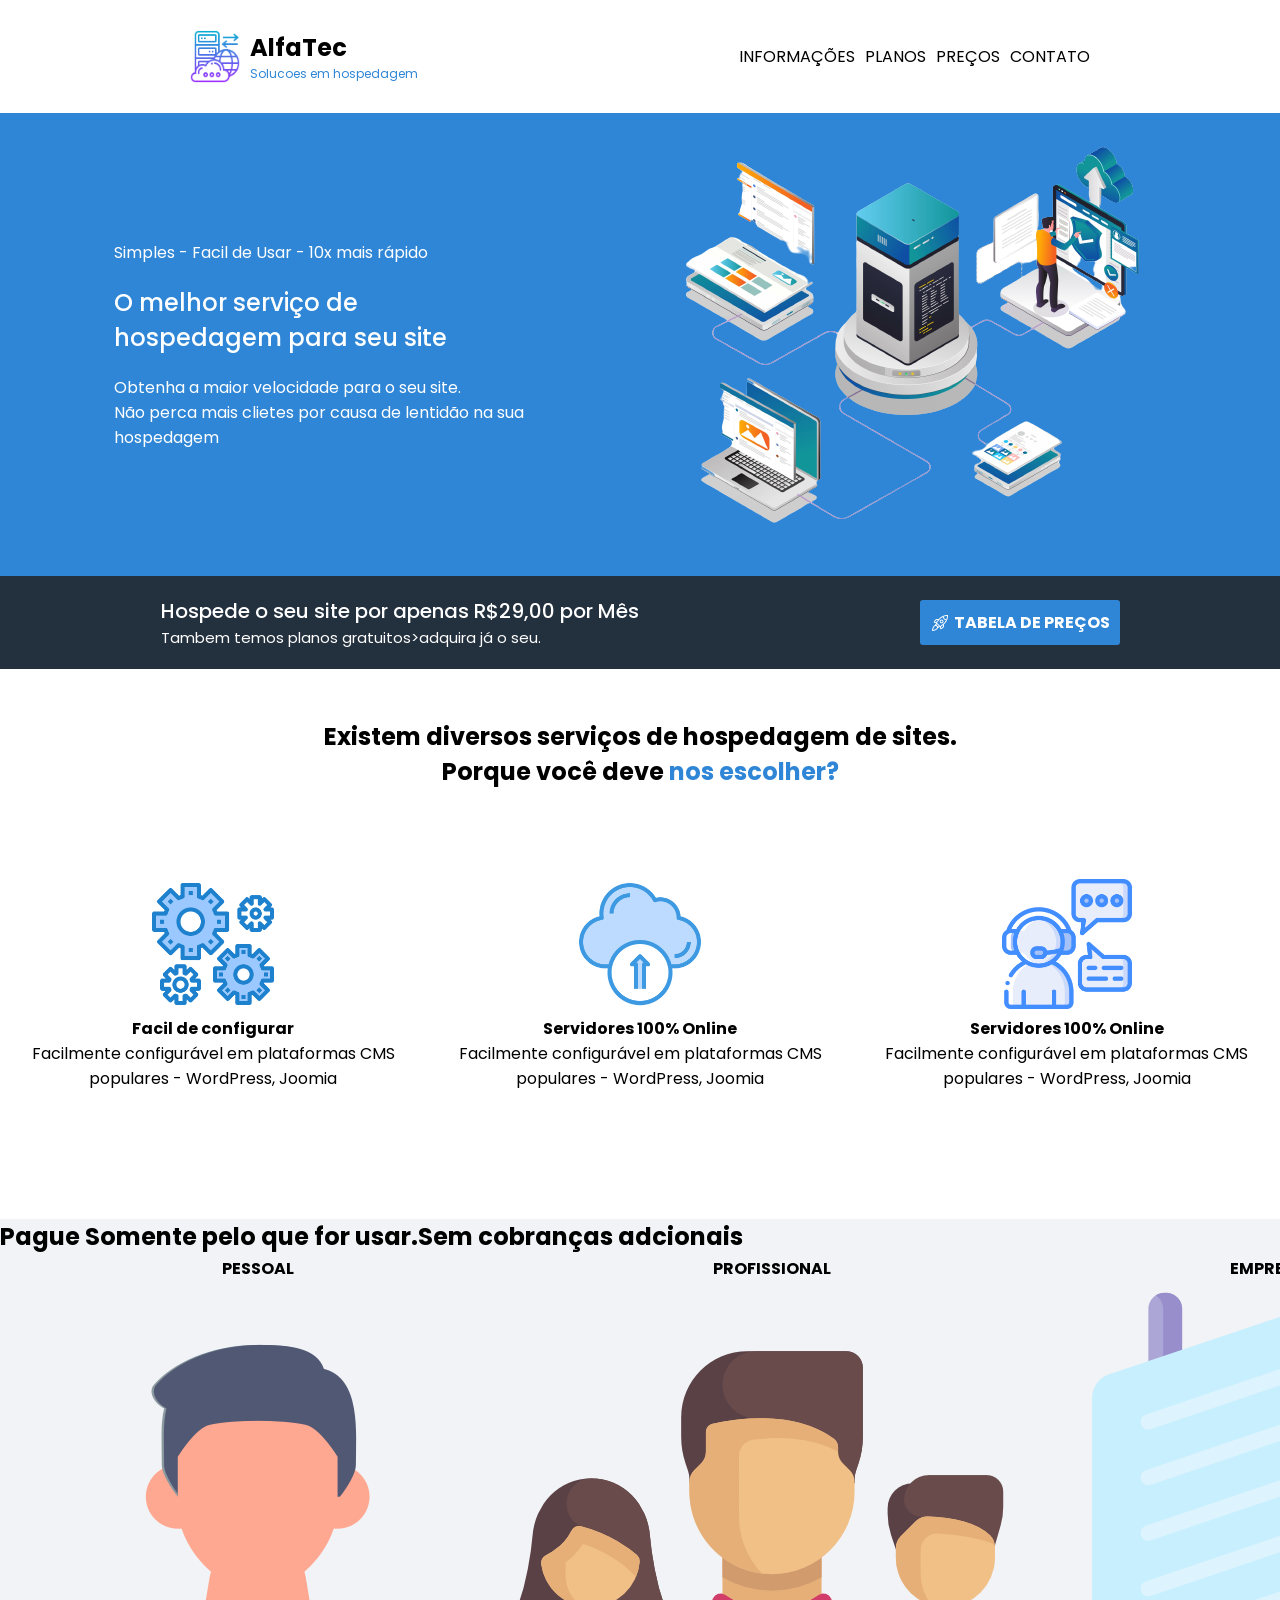
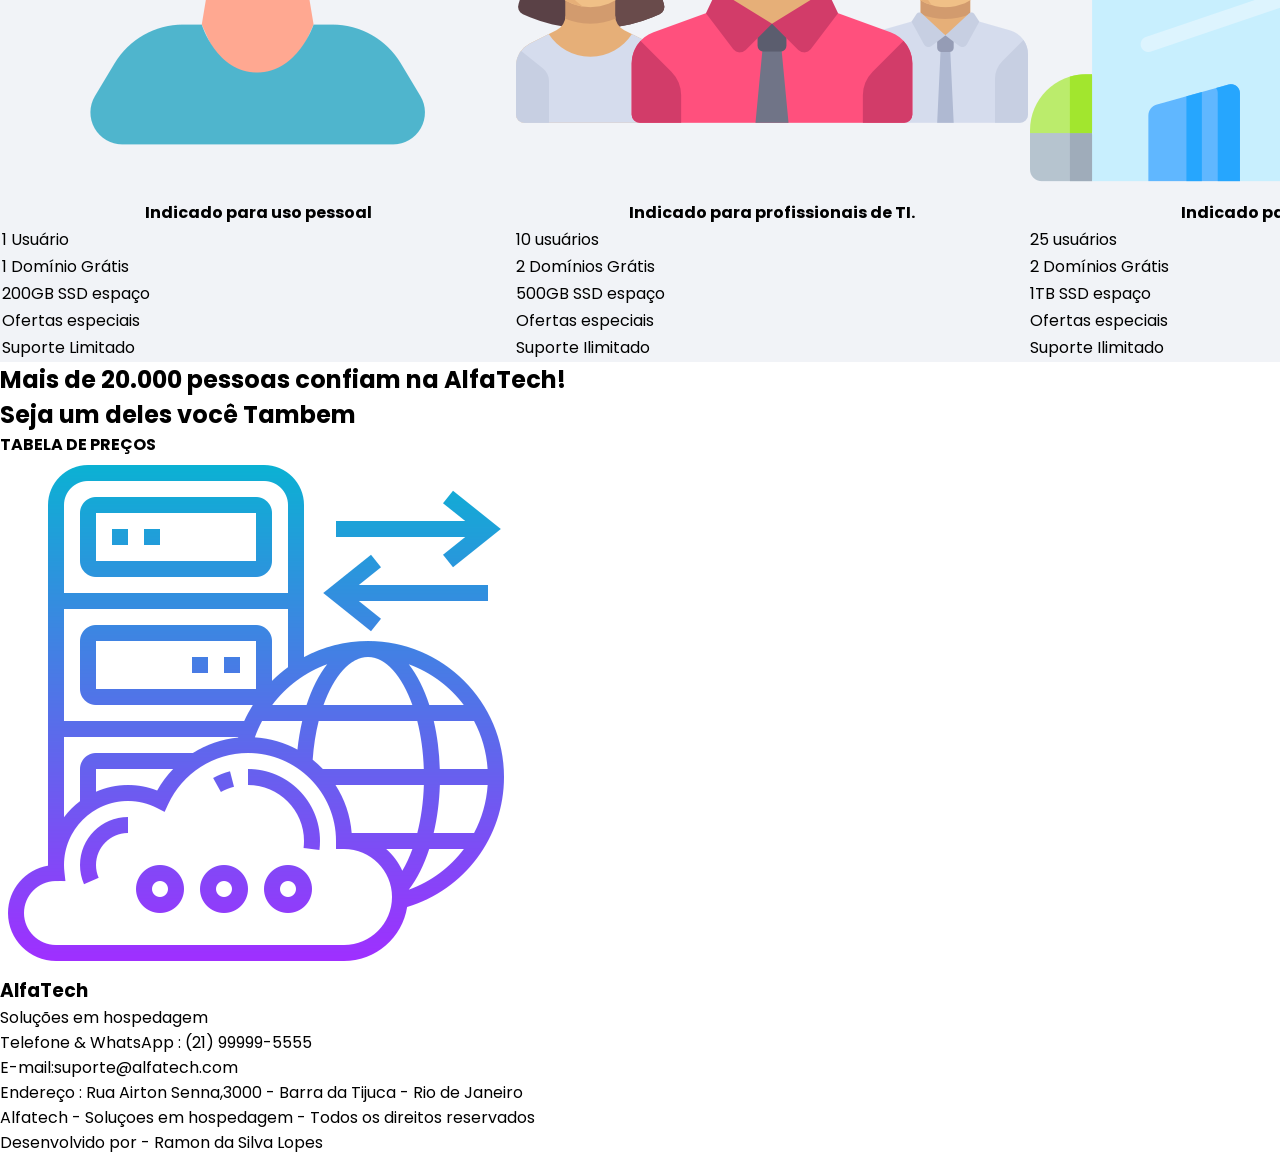
==== projetotabela.html @ 604366af "atualização do projeto tabela" ====
<!DOCTYPE html>
<html lang="pt-BR">
<head>
    <meta charset="UTF-8">
    <meta name="viewport" content="width=device-width, initial-scale=1.0">
    <link rel="stylesheet" href="estilos/global.css">
    <link rel="stylesheet" href="estilos/mobilie.css">
    <title>Alpha Tech </title>
</head>
<body>
    <header>
        
            <div class="logo">
                <img src="image/logo-icone.png" alt="">

                <div class="logo-texto">
                    <h2>AlfaTec</h2>
                    <p>Solucoes em hospedagem</p>
                </div>
            </div>
            <div class="menu-navegacao">
                <nav>
                    <ul>
                        <li><a href="#">INFORMAÇÕES</a></li>
                        <li><a href="#">PLANOS</a></li>
                        <li><a href="#">PREÇOS</a></li>
                        <li><a href="#">CONTATO</a></li>
                    </ul>
                </nav>
            </div>
        
    </header>
    <main>
        <section class="servico">
            <div class="servico-texto">
                <p>Simples - Facil de Usar - 10x mais rápido</p>
                <h1>O melhor serviço de <br>hospedagem para seu site</h1>
                <p>Obtenha a maior velocidade para o seu site. <br>Não perca mais clietes por causa de lentidão na sua <br> hospedagem</p>
            </div>

            <div class="servico-img">
                <img src="image/imagem-banner.png" alt="imagem do banner">
            </div>
        </section>

        <section class="hospede">
            <div class="hospede-texto">
                <h2>Hospede o seu site por apenas R$29,00 por Mês</h2>
                <p>Tambem temos planos gratuitos>adquira já o seu.</p>
            </div>

            <div class="hospede-link">

                <h4>
                    <img src="image/icone-foguete.png" alt="imagem foguete">
                    TABELA DE PREÇOS
                    

                </h4> 
            </div>
        </section>


        <section class="engrenagem">
            <div class="engrenagem-titulo">
                <h1>Existem diversos serviços de hospedagem de sites. <br> Porque você deve <mark>nos escolher?</mark></h1>
            </div>
            <div class="engrenagem-info">

                <div class="engrenagem-image">
                    <img src="image/icone-engrenagens.png" alt="imagem de uma engrenagem">
                    <h4>Facil de configurar</h4>
                    <p>Facilmente configurável em plataformas CMS populares - WordPress, Joomia</p>
                </div>
                <div class="nuvem-image">
                    <img src="image/cloud-icone.png" alt="imagem da nuvem">
                    <h4>Servidores 100% Online</h4>
                    <p>Facilmente configurável em plataformas CMS populares - WordPress, Joomia</p>
                </div>
                <div class="headset-image">
                    <img src="image/icone-suporte.png" alt="icone de suporte">
                    <h4>Servidores 100% Online</h4>
                    <p>Facilmente configurável em plataformas CMS populares - WordPress, Joomia</p>
                </div>

            </div>

        </section>

        <section class="hospede-tabela"> <!--ficar atento para colocar o h1 e a table dentro de uma div se for necessário-->

                <h1>Pague Somente pelo que for usar.Sem cobranças adcionais </h1>

                <table>
                    <thead>
                        <tr>
                            <th>
                                PESSOAL
                                <img src="image/pessoal-icone.png" alt="imgem de usuário">
                                <p>Indicado para uso pessoal</p>
                            </th>
                            
                            <th>
                                PROFISSIONAL
                                <img src="image/equipe-icone.png" alt="imagem da equipe">
                                <p>Indicado para profissionais de TI.</p>
                            </th>
                            <th>
                                EMPRESARIAL
                                <img src="image/empresa-icone.png" alt="imagem de uma empresa">
                                <p>Indicado para empresas</p>
                            </th>
                            <th>
                                BIG TECHS
                                <img src="image/big-tech.png" alt="imagem de um globo terrestre">
                                <p>indicado para grandes empresas</p>
                            </th>
                        </tr>
                  
                    </thead>

                    <tbody>
                        <tr>
                            <td>1 Usuário</td>
                            <td>10 usuários</td>
                            <td>25 usuários</td>
                            <td>50 Usuários</td>
                        </tr>

                        <tr>
                            <td>1 Domínio Grátis</td>
                            <td>2 Domínios Grátis</td>
                            <td>2 Domínios Grátis</td>
                            <td>3 Domínios Grátis</td>
                        </tr>

                        <tr>
                            <td>200GB SSD espaço</td>
                            <td>500GB SSD espaço</td>
                            <td>1TB SSD espaço</td>
                            <td>2TB SSD espaço</td>
                        </tr>

                        <tr>
                            <td>Ofertas especiais</td>
                            <td>Ofertas especiais</td>
                            <td>Ofertas especiais</td>
                            <td>Ofertas especiais</td>
                        </tr>

                        <tr>
                            <td>Suporte Limitado</td>
                            <td>Suporte Ilimitado</td>
                            <td>Suporte Ilimitado</td>
                            <td>Suporte Ilimitado</td>
                        </tr>
                    </tbody>
                </table>
        </section>

        <section class="quantidade-pessoas">
            <div class="quantidade-texto">
                <h1>Mais de 20.000 pessoas confiam na AlfaTech! <br> Seja um deles você Tambem </h1>
            </div>

            <div class="quantidade-link">
                <h4>TABELA DE PREÇOS</h4> <!--colocar image do foguete-->
            </div>
        </section>

    </main>

    <section class="endereco">
        <div class="endereco-logo">
            <img src="image/logo-icone.png" alt="imagem da logo">
            <h3>AlfaTech</h3>
            <p>Soluções em hospedagem</p>

        </div>

        <div class="endereco-texto">
            <ul>
                <li>Telefone & WhatsApp : (21) 99999-5555</li>
                <li>E-mail:suporte@alfatech.com</li>
                <li>Endereço : Rua Airton Senna,3000 - Barra da Tijuca - Rio de Janeiro</li>
                <li>Alfatech - Soluçoes em hospedagem - Todos os direitos reservados</li>
            </ul>
        </div>
    </section>

    <footer>
        <span>Desenvolvido por - Ramon da Silva Lopes</span>
    </footer>
</body>
</html>
---- estilos/global.css ----
@charset "UTF-8";

@import url('https://fonts.googleapis.com/css2?family=Poppins:ital,wght@0,100;0,200;0,300;0,400;0,500;0,600;0,700;0,800;0,900;1,100;1,200;1,300;1,400;1,500;1,600;1,700;1,800;1,900&display=swap');

*{
    margin:0;
    padding: 0;
    box-sizing: border-box;
    font-family: poppins , sans-serif;
    text-decoration: none;


}



header {

    display: flex;
    flex-direction: row;
    background-color: white;
    align-items: center;
    justify-content: space-around;
    padding: 30px 30px;
  
    
    

}



header  > .logo {

    display: flex;
    gap: 10px;
  
}


header  > .logo .logo-texto p {

    color: #2F86D6;
    font-size: 12px;
}



header >  .menu-navegacao > nav > ul > li  {

    list-style-type: none;
}

header > .menu-navegacao > nav > ul > li > a {

    color:black;
}

header >  .menu-navegacao > nav > ul {

    display: flex;
    flex-direction: row;
    gap: 10px;
    align-items: center;

}

header > .logo img{

    width: 50px;
}

.servico{

    background-color: #2F86D6;
}

main > .servico {

    align-items: center;
    justify-content: space-evenly;
    display: flex;
    flex-direction: row;
    

}

main > .servico > .servico-texto{

    padding: 0px 20px;
    
    
}

main > .servico > .servico-texto > h1{

    color: white;
    font-weight:500;
}

main > .servico > .servico-texto > p {

    padding: 20px 0px;
    color: white;


}

main > .hospede {
    display: flex;
    flex-direction: row;
    justify-content: space-around;
    background-color: #23303E;
    color: white;
    padding: 20px 20px;
    align-items: center;
}

main > .hospede > .hospede-texto > h2{

    font-size: 20px;
    font-weight: 500;

}

main > .hospede > .hospede-texto > p{

    font-size: 15px;
}

main > .hospede > .hospede-link > h4{

  background-color: #2F86D6;
  padding: 10px 10px 10px 15px;
  border-radius: 3px;

}

main > .hospede > .hospede-link > h4 > img{

    position: relative;
    top: 3px;
    right: 3px;
}



main > .engrenagem > .engrenagem-titulo {

    text-align: center;
    margin: 50px 0px 40px 0px;
}

main > .engrenagem > .engrenagem-titulo mark {

    background-color: transparent;
    color: #2F86D6;
    font-weight: 700;

}

main > .engrenagem > .engrenagem-info{

    display: flex;
    flex-direction: row;
    justify-content: space-around;
    align-items: center;
}

main > .engrenagem  {

    text-align: center;
    height: 500px;
}

main > .engrenagem > .engrenagem-info  img{

    width: 130px;
}

main > .hospede-tabela {

    background-color: #F1F3F7;
    
}

main > .engrenagem > .engrenagem-info > .engrenagem-image {

    
    margin: 50px 30px;  

}

main > .engrenagem > .engrenagem-info > .nuvem-image {

   
    margin: 50px 30px;  

}

main > .engrenagem > .engrenagem-info > .headset-image {

    
    margin: 50px 30px;  

}

/* parei na secao da tabela  */
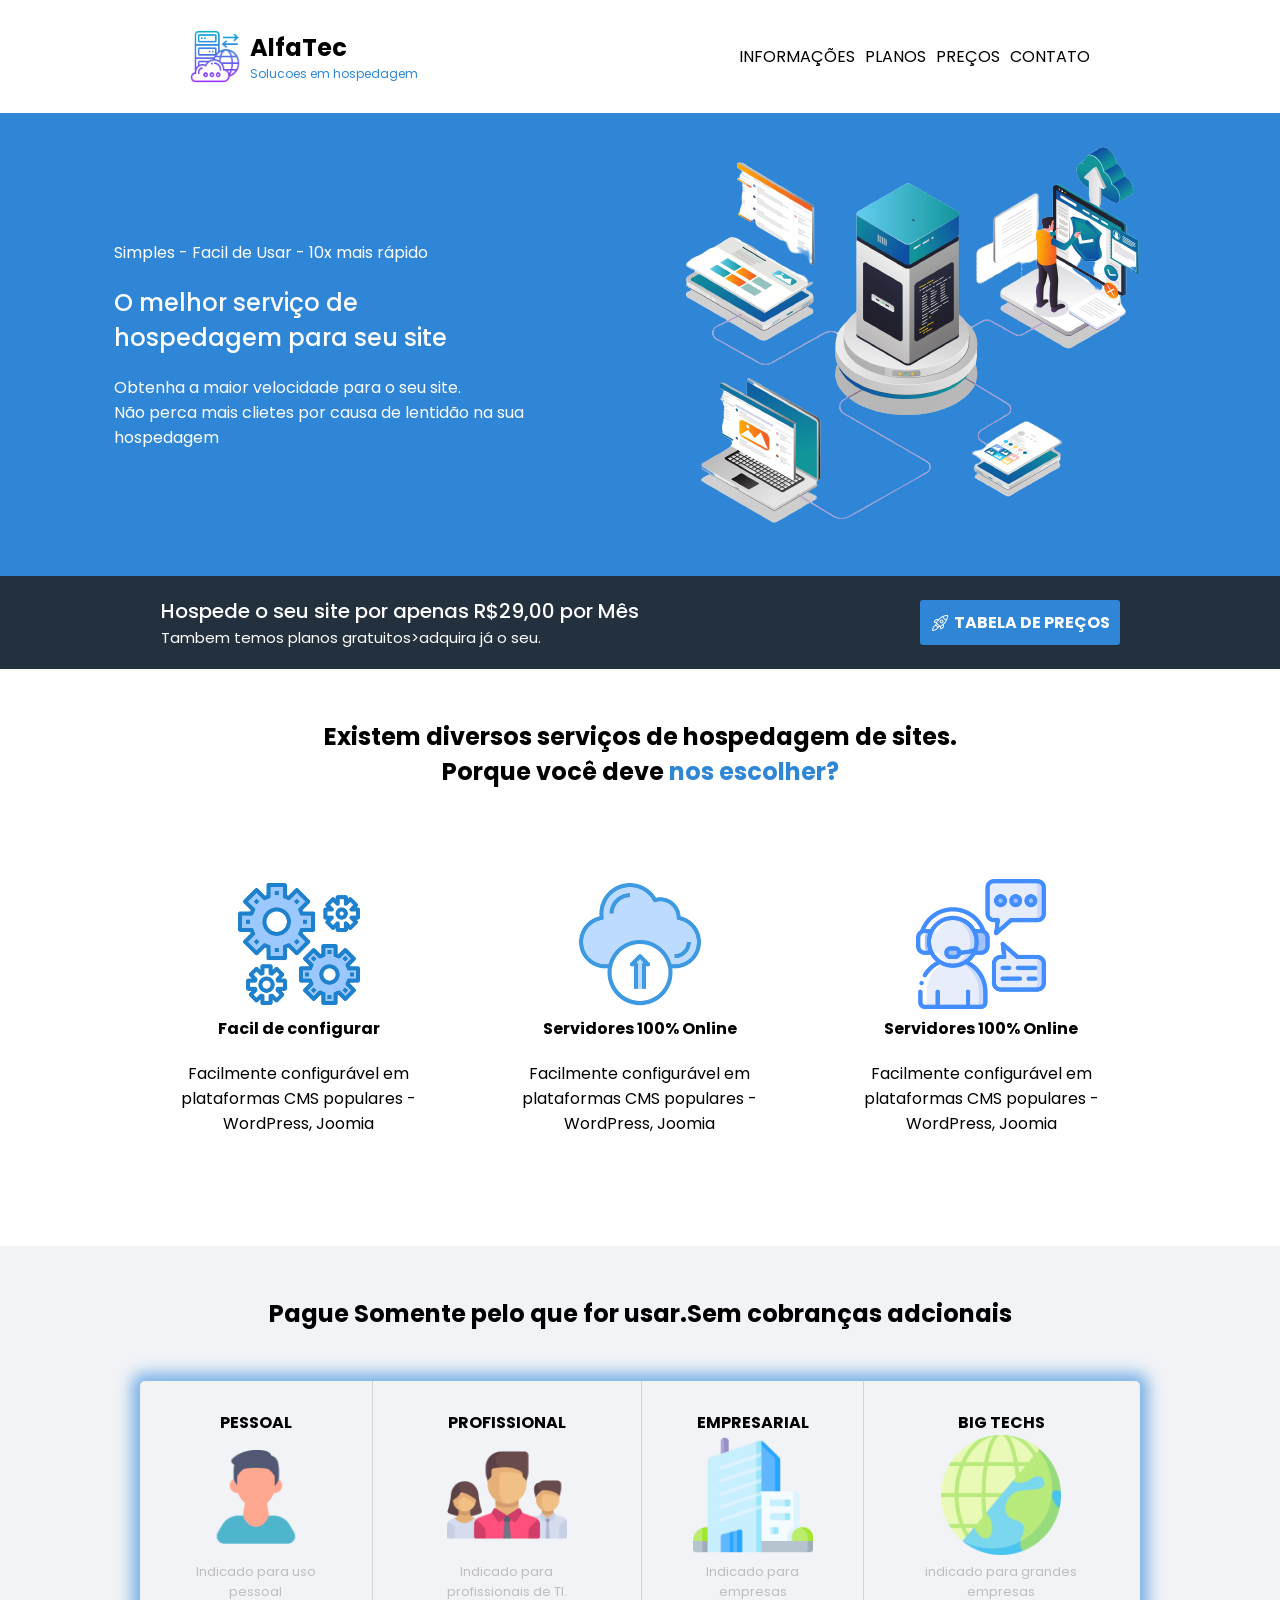
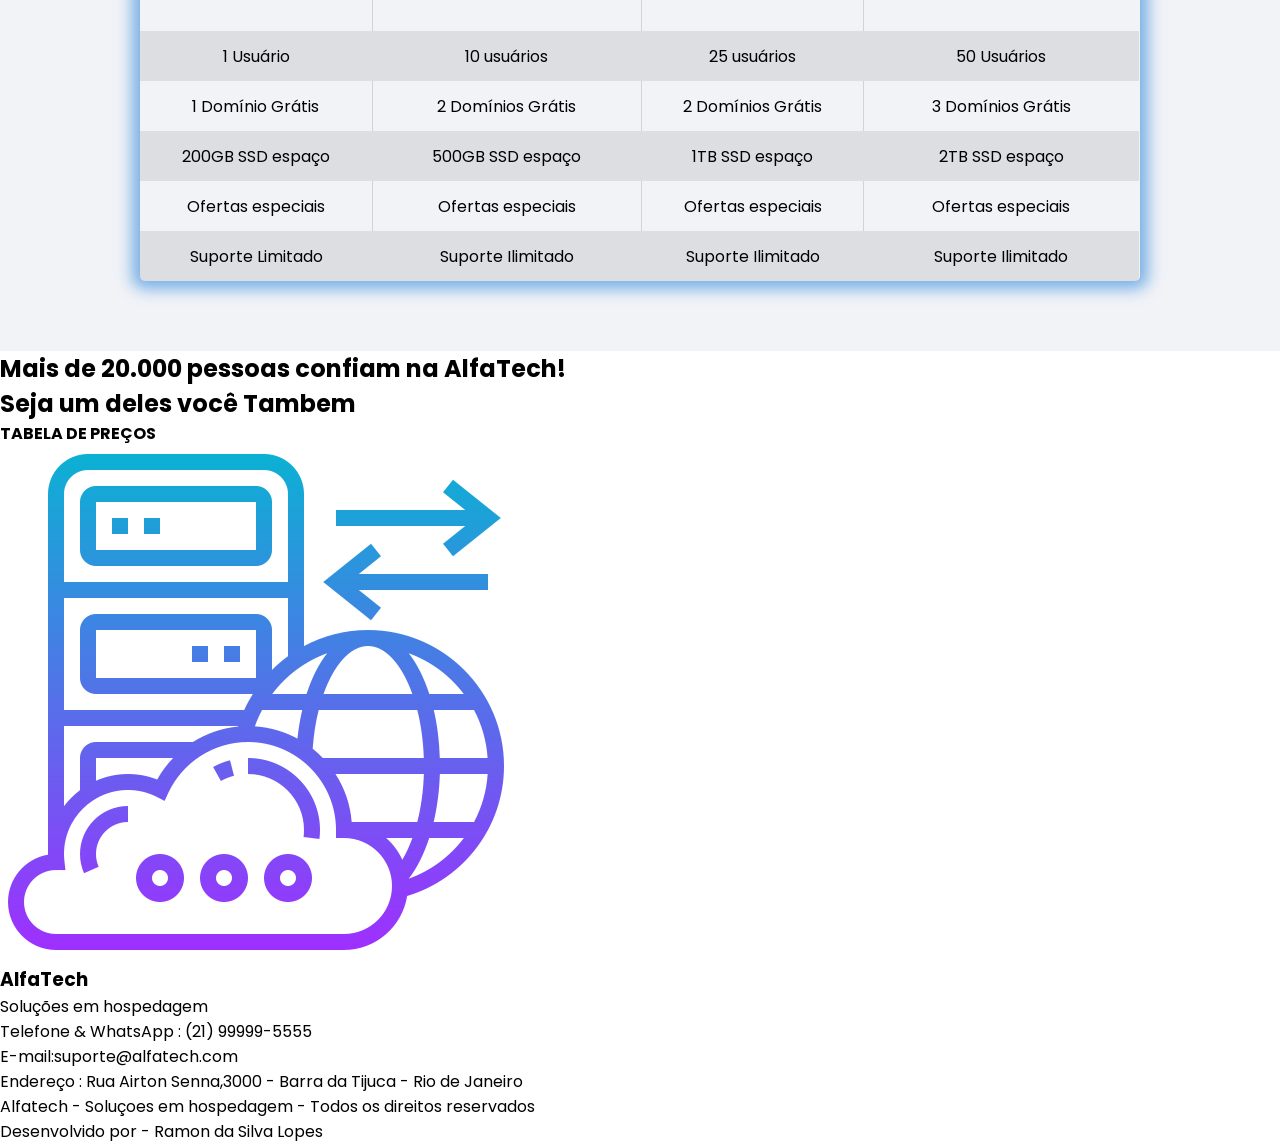
==== commit 28a82943: "atualizações projeto tabela" ====
--- a/projetotabela.html
+++ b/projetotabela.html
@@ -1,18 +1,21 @@
 <!DOCTYPE html>
 <html lang="pt-BR">
+
 <head>
     <meta charset="UTF-8">
     <meta name="viewport" content="width=device-width, initial-scale=1.0">
-    <link rel="stylesheet" href="estilos/global.css">
-    <link rel="stylesheet" href="estilos/mobilie.css">
+    <link rel="stylesheet" href="estilos/mobilie.css" media="screen" >
+    <link rel="stylesheet" href="estilos/global.css"  media="screen">
+    <link rel="stylesheet" href="https://fonts.googleapis.com/css2?family=Material+Symbols+Outlined:opsz,wght,FILL,GRAD@24,400,0,0" />
     <title>Alpha Tech </title>
 </head>
+
 <body>
     <header>
-        
+
+        <div class="fat">
             <div class="logo">
-                <img src="image/logo-icone.png" alt="">
-
+                <img src="image/logo-icone.png" alt="imagem do icone ">
                 <div class="logo-texto">
                     <h2>AlfaTec</h2>
                     <p>Solucoes em hospedagem</p>
@@ -28,14 +31,31 @@
                     </ul>
                 </nav>
             </div>
-        
+        </div>
+
+        <section id="menu-cel">
+            <div><a href="#"><span class="material-symbols-outlined">
+                menu
+                </span></a></div>
+            <div><a href="#">INFORMAÇÕES</a></div>
+            <div><a href="#">PLANOS</a></div>
+            <div><a href="#">PREÇOS</a></div>
+            <div><a href="#">CONTATO</a></div>
+     
+     
+         </section>
+
     </header>
+ 
     <main>
+      
         <section class="servico">
             <div class="servico-texto">
                 <p>Simples - Facil de Usar - 10x mais rápido</p>
                 <h1>O melhor serviço de <br>hospedagem para seu site</h1>
-                <p>Obtenha a maior velocidade para o seu site. <br>Não perca mais clietes por causa de lentidão na sua <br> hospedagem</p>
+                <p>Obtenha a maior velocidade para o seu site. <br>Não perca mais clietes por causa de lentidão na sua
+                    <br> hospedagem
+                </p>
             </div>
 
             <div class="servico-img">
@@ -54,16 +74,17 @@
                 <h4>
                     <img src="image/icone-foguete.png" alt="imagem foguete">
                     TABELA DE PREÇOS
-                    
-
-                </h4> 
+
+
+                </h4>
             </div>
         </section>
 
 
         <section class="engrenagem">
             <div class="engrenagem-titulo">
-                <h1>Existem diversos serviços de hospedagem de sites. <br> Porque você deve <mark>nos escolher?</mark></h1>
+                <h1>Existem diversos serviços de hospedagem de sites. <br> Porque você deve <mark>nos escolher?</mark>
+                </h1>
             </div>
             <div class="engrenagem-info">
 
@@ -87,38 +108,37 @@
 
         </section>
 
-        <section class="hospede-tabela"> <!--ficar atento para colocar o h1 e a table dentro de uma div se for necessário-->
-
-                <h1>Pague Somente pelo que for usar.Sem cobranças adcionais </h1>
-
+        <section class="hospede-tabela">
+
+
+            <h1>Pague Somente pelo que for usar.Sem cobranças adcionais </h1>
+
+            <div class="bloco-tabela">
                 <table>
                     <thead>
-                        <tr>
+                        <tr >
+                            <th class="linha-thead">
+                                <p class="tabela-texto">PESSOAL</p>
+                                <img src="image/pessoal-icone.png" alt="imgem de usuário">
+                                <p class="tabela-texto-baixo">Indicado para uso pessoal</p>
+                            </th>
+                            <th class="linha-thead">
+                                <P class="tabela-texto">PROFISSIONAL</P>
+                                <img src="image/equipe-icone.png" alt="imagem da equipe">
+                                <p class="tabela-texto-baixo">Indicado para profissionais de TI.</p>
+                            </th>
+                            <th class="linha-thead">
+                                <P class="tabela-texto">EMPRESARIAL</P>
+                                <img src="image/empresa-icone.png" alt="imagem de uma empresa">
+                                <p class="tabela-texto-baixo">Indicado para empresas</p>
+                            </th>
                             <th>
-                                PESSOAL
-                                <img src="image/pessoal-icone.png" alt="imgem de usuário">
-                                <p>Indicado para uso pessoal</p>
-                            </th>
-                            
-                            <th>
-                                PROFISSIONAL
-                                <img src="image/equipe-icone.png" alt="imagem da equipe">
-                                <p>Indicado para profissionais de TI.</p>
-                            </th>
-                            <th>
-                                EMPRESARIAL
-                                <img src="image/empresa-icone.png" alt="imagem de uma empresa">
-                                <p>Indicado para empresas</p>
-                            </th>
-                            <th>
-                                BIG TECHS
+                                <P class="tabela-texto">BIG TECHS</P>
                                 <img src="image/big-tech.png" alt="imagem de um globo terrestre">
-                                <p>indicado para grandes empresas</p>
-                            </th>
-                        </tr>
-                  
+                                <p class="tabela-texto-baixo">indicado para grandes empresas</p>
+                            </th>
+                        </tr>
                     </thead>
-
                     <tbody>
                         <tr>
                             <td>1 Usuário</td>
@@ -126,28 +146,24 @@
                             <td>25 usuários</td>
                             <td>50 Usuários</td>
                         </tr>
-
-                        <tr>
-                            <td>1 Domínio Grátis</td>
-                            <td>2 Domínios Grátis</td>
-                            <td>2 Domínios Grátis</td>
+                        <tr>
+                            <td class="linha-thead">1 Domínio Grátis</td>
+                            <td class="linha-thead">2 Domínios Grátis</td>
+                            <td class="linha-thead">2 Domínios Grátis</td>
                             <td>3 Domínios Grátis</td>
                         </tr>
-
                         <tr>
                             <td>200GB SSD espaço</td>
                             <td>500GB SSD espaço</td>
                             <td>1TB SSD espaço</td>
                             <td>2TB SSD espaço</td>
                         </tr>
-
-                        <tr>
+                        <tr>
+                            <td class="linha-thead">Ofertas especiais</td>
+                            <td class="linha-thead">Ofertas especiais</td>
+                            <td class="linha-thead">Ofertas especiais</td>
                             <td>Ofertas especiais</td>
-                            <td>Ofertas especiais</td>
-                            <td>Ofertas especiais</td>
-                            <td>Ofertas especiais</td>
-                        </tr>
-
+                        </tr>
                         <tr>
                             <td>Suporte Limitado</td>
                             <td>Suporte Ilimitado</td>
@@ -156,6 +172,8 @@
                         </tr>
                     </tbody>
                 </table>
+            </div>
+
         </section>
 
         <section class="quantidade-pessoas">
@@ -192,4 +210,5 @@
         <span>Desenvolvido por - Ramon da Silva Lopes</span>
     </footer>
 </body>
+
 </html>
--- a/estilos/mobilie.css
+++ b/estilos/mobilie.css
@@ -0,0 +1,27 @@
+@charset "UTF-8";
+
+@import url('https://fonts.googleapis.com/css2?family=Poppins:ital,wght@0,100;0,200;0,300;0,400;0,500;0,600;0,700;0,800;0,900;1,100;1,200;1,300;1,400;1,500;1,600;1,700;1,800;1,900&display=swap');
+
+
+
+@media screen and (max-width:855px)  {
+    
+    header > #menu-cel > div {
+       
+        
+        display: block;
+        
+
+    
+        
+    }
+
+  
+    .menu-navegacao{
+
+        display: none;
+    }
+
+    
+
+}
--- a/estilos/global.css
+++ b/estilos/global.css
@@ -2,19 +2,20 @@
 
 @import url('https://fonts.googleapis.com/css2?family=Poppins:ital,wght@0,100;0,200;0,300;0,400;0,500;0,600;0,700;0,800;0,900;1,100;1,200;1,300;1,400;1,500;1,600;1,700;1,800;1,900&display=swap');
 
-*{
-    margin:0;
+* {
+    margin: 0;
     padding: 0;
     box-sizing: border-box;
-    font-family: poppins , sans-serif;
+    font-family: poppins, sans-serif;
     text-decoration: none;
-
-
-}
-
-
-
-header {
+    
+   
+
+}
+
+
+
+header > .fat{
 
     display: flex;
     flex-direction: row;
@@ -22,23 +23,61 @@
     align-items: center;
     justify-content: space-around;
     padding: 30px 30px;
+}
+
+ #menu-cel > div{
+
+    
+    text-align: center;
+    display:none;
+   
+    
+    
+
+}
+
+header > #menu-cel > div {
+
+    padding: 8px;
+    background-color:#62a1db;
+    
+}
+
+header > #menu-cel > div a{
+
+    display: block;
   
-    
-    
-
-}
-
-
-
-header  > .logo {
+}
+
+header > #menu-cel > div a {
+
+    color: white;
+    
+}
+
+
+
+header > #menu-cel > div:hover{
+
+    background-color: white;
+
+    
+}
+
+header > #menu-cel > div a:hover{
+
+    color: black;
+}
+
+header> .fat >.logo {
 
     display: flex;
     gap: 10px;
-  
-}
-
-
-header  > .logo .logo-texto p {
+
+}
+
+
+header> .fat >.logo .logo-texto p {
 
     color: #2F86D6;
     font-size: 12px;
@@ -46,17 +85,17 @@
 
 
 
-header >  .menu-navegacao > nav > ul > li  {
+header> .fat >.menu-navegacao>nav>ul>li {
 
     list-style-type: none;
 }
 
-header > .menu-navegacao > nav > ul > li > a {
-
-    color:black;
-}
-
-header >  .menu-navegacao > nav > ul {
+header > .fat >.menu-navegacao>nav>ul>li>a {
+
+    color: black;
+}
+
+header> .fat > .menu-navegacao>nav>ul {
 
     display: flex;
     flex-direction: row;
@@ -65,40 +104,40 @@
 
 }
 
-header > .logo img{
+header> .fat >.logo img {
 
     width: 50px;
 }
 
-.servico{
+.servico {
 
     background-color: #2F86D6;
 }
 
-main > .servico {
+main>.servico {
 
     align-items: center;
     justify-content: space-evenly;
     display: flex;
     flex-direction: row;
-    
-
-}
-
-main > .servico > .servico-texto{
+
+
+}
+
+main>.servico>.servico-texto {
 
     padding: 0px 20px;
-    
-    
-}
-
-main > .servico > .servico-texto > h1{
+
+
+}
+
+main>.servico>.servico-texto>h1 {
 
     color: white;
-    font-weight:500;
-}
-
-main > .servico > .servico-texto > p {
+    font-weight: 500;
+}
+
+main>.servico>.servico-texto>p {
 
     padding: 20px 0px;
     color: white;
@@ -106,7 +145,7 @@
 
 }
 
-main > .hospede {
+main>.hospede {
     display: flex;
     flex-direction: row;
     justify-content: space-around;
@@ -116,27 +155,27 @@
     align-items: center;
 }
 
-main > .hospede > .hospede-texto > h2{
+main>.hospede>.hospede-texto>h2 {
 
     font-size: 20px;
     font-weight: 500;
 
 }
 
-main > .hospede > .hospede-texto > p{
+main>.hospede>.hospede-texto>p {
 
     font-size: 15px;
 }
 
-main > .hospede > .hospede-link > h4{
-
-  background-color: #2F86D6;
-  padding: 10px 10px 10px 15px;
-  border-radius: 3px;
-
-}
-
-main > .hospede > .hospede-link > h4 > img{
+main>.hospede>.hospede-link>h4 {
+
+    background-color: #2F86D6;
+    padding: 10px 10px 10px 15px;
+    border-radius: 3px;
+
+}
+
+main>.hospede>.hospede-link>h4>img {
 
     position: relative;
     top: 3px;
@@ -145,13 +184,13 @@
 
 
 
-main > .engrenagem > .engrenagem-titulo {
+main>.engrenagem>.engrenagem-titulo {
 
     text-align: center;
     margin: 50px 0px 40px 0px;
 }
 
-main > .engrenagem > .engrenagem-titulo mark {
+main>.engrenagem>.engrenagem-titulo mark {
 
     background-color: transparent;
     color: #2F86D6;
@@ -159,52 +198,159 @@
 
 }
 
-main > .engrenagem > .engrenagem-info{
-
-    display: flex;
-    flex-direction: row;
-    justify-content: space-around;
-    align-items: center;
-}
-
-main > .engrenagem  {
-
-    text-align: center;
+
+
+
+main>.engrenagem {
+
+    text-align: center;
+    /* height: 500px; */
+
+
+}
+
+main>.engrenagem>.engrenagem-info {
+    width: 80%;
+    margin: 0px auto 40px auto;
+    display: flex;
+    flex-direction: row;
+    align-items: center;
+    justify-content: center;
+
+
+
+}
+
+main>.engrenagem>.engrenagem-info p {
+
+    width: 90%;
+    margin: 20px auto;
+
+}
+
+main>.engrenagem>.engrenagem-info img {
+
+    width: 130px;
+}
+
+main>.hospede-tabela {
+
+    background-color: #F1F3F7;
+
+}
+
+main>.engrenagem>.engrenagem-info>.engrenagem-image,
+.nuvem-image,
+.headset-image {
+
+
+    margin: 50px 0px;
+
+}
+
+/* sessao da tabela */
+
+th{
+
+    height: 250px;
+    
+}
+
+.hospede-tabela{
+
+    width: 100%;
+    padding: 0px 0px 70px 0px;
+}
+
+.hospede-tabela > .bloco-tabela > table , tr > .linha-thead {
+
+    border-right: 1px solid lightgray;
+
+}
+
+.hospede-tabela > .bloco-tabela > table{
+
+    
+    box-shadow:  0px 0px 15px 8px  #157ad88c;
+    border-radius:5px;
+    overflow: hidden;
+}
+
+
+
+.hospede-tabela > .bloco-tabela > table > tbody > tr:nth-child(odd){
+
+    background-color: rgba(128, 128, 128, 0.185);
+    border: none;
+}
+
+.hospede-tabela > h1 {
+
+    text-align: center;
+    padding: 50px 0px;
+}
+
+.hospede-tabela > .bloco-tabela > table {
+
+   
+    border-collapse: collapse;
+    max-width: 1000px;
     height: 500px;
-}
-
-main > .engrenagem > .engrenagem-info  img{
-
-    width: 130px;
-}
-
-main > .hospede-tabela {
-
-    background-color: #F1F3F7;
-    
-}
-
-main > .engrenagem > .engrenagem-info > .engrenagem-image {
-
-    
-    margin: 50px 30px;  
-
-}
-
-main > .engrenagem > .engrenagem-info > .nuvem-image {
-
-   
-    margin: 50px 30px;  
-
-}
-
-main > .engrenagem > .engrenagem-info > .headset-image {
-
-    
-    margin: 50px 30px;  
-
-}
-
-/* parei na secao da tabela  */
-
-    +    margin: 0px auto ;
+    text-align: center;
+    
+}
+
+
+
+
+.hospede > table > tr , td , th  {
+
+    
+    border-collapse: collapse;
+    
+
+}
+
+table > thead > tr > th {
+
+    padding: 0px 30px;
+}
+
+table > thead > tr > th > .tabela-texto-baixo{
+
+    font-size:13px;
+    width: 80%;
+    margin: 0px auto;
+    color: rgb(190, 190, 190);
+    font-weight: normal;
+}
+
+.hospede-tabela> .bloco-tabela > table>thead>tr>th>img {
+
+    width: 120px;
+}
+
+
+/* media querry */
+
+/* @media (max-width:855px){
+
+    #menu-cel > div {
+       
+        display: block;
+       
+    
+        
+    }
+
+  
+
+    .menu-navegacao{
+
+        display: none;
+    }
+
+
+
+} */
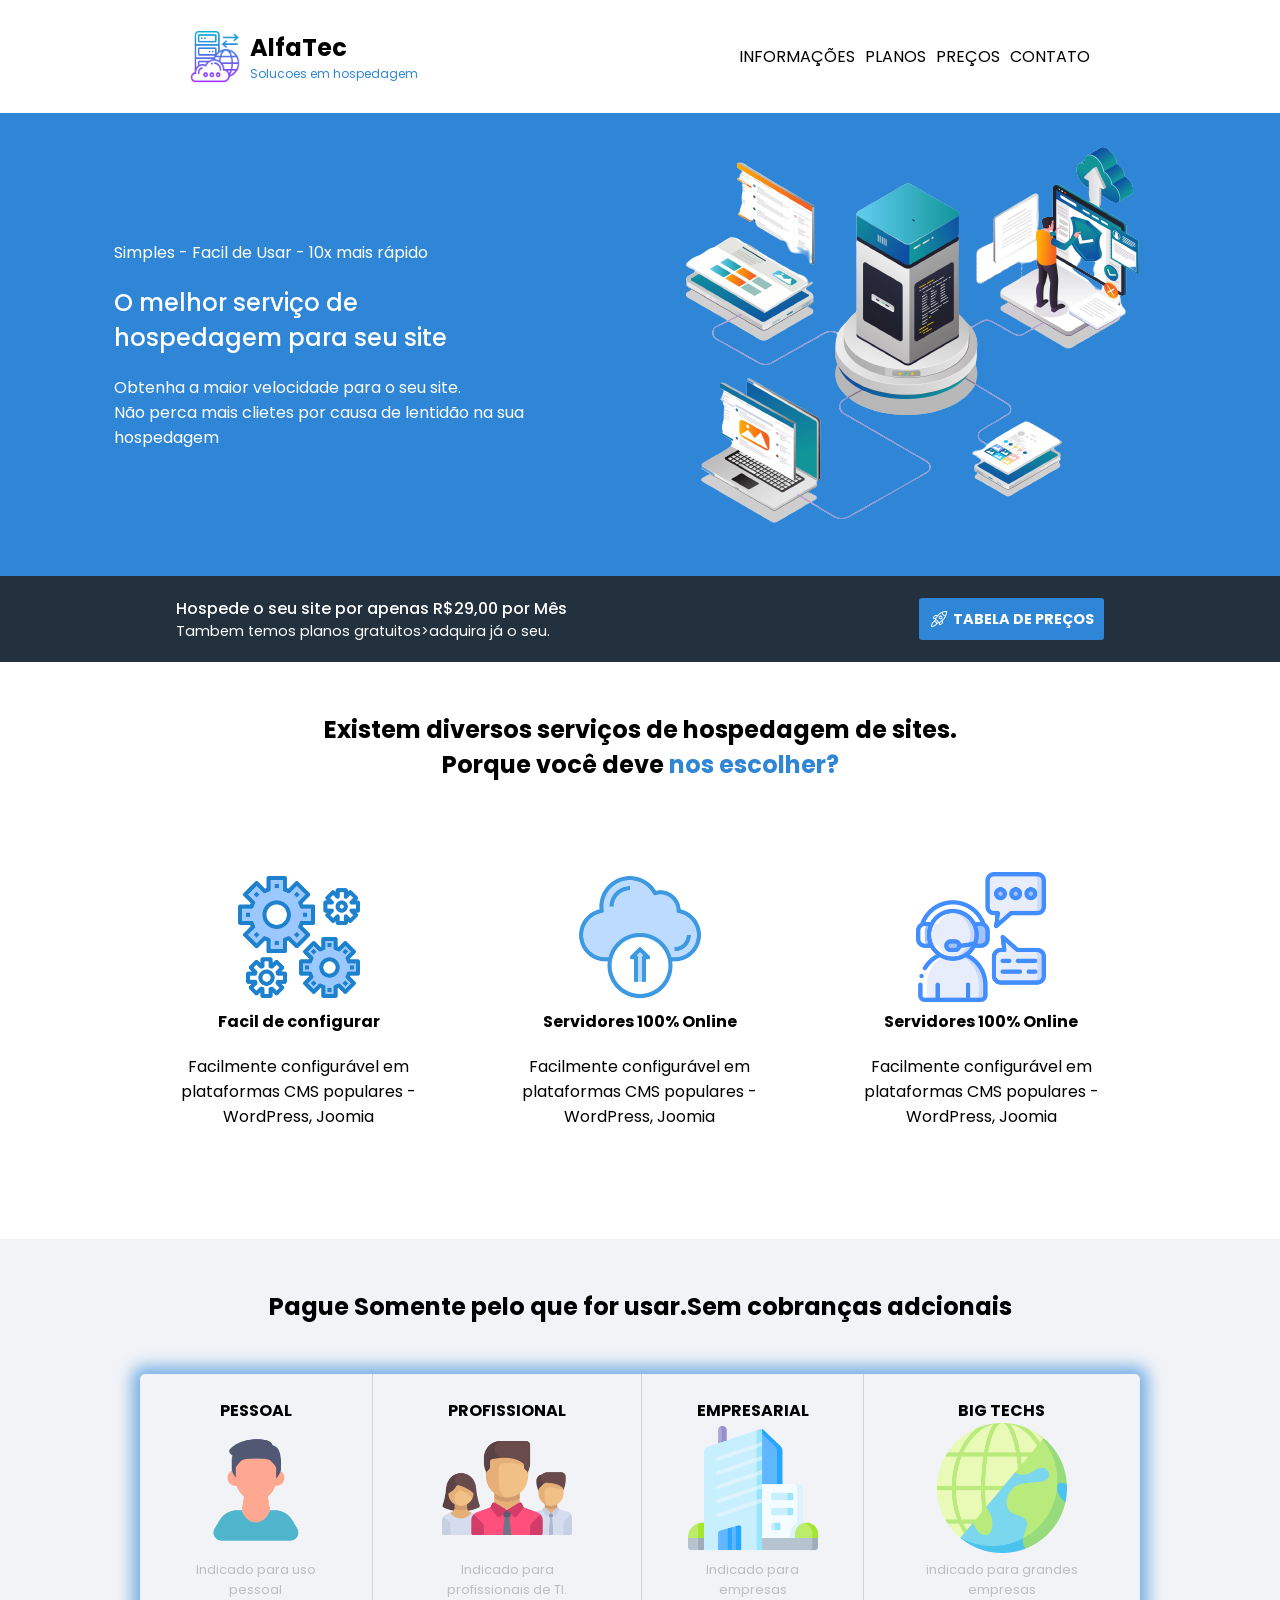
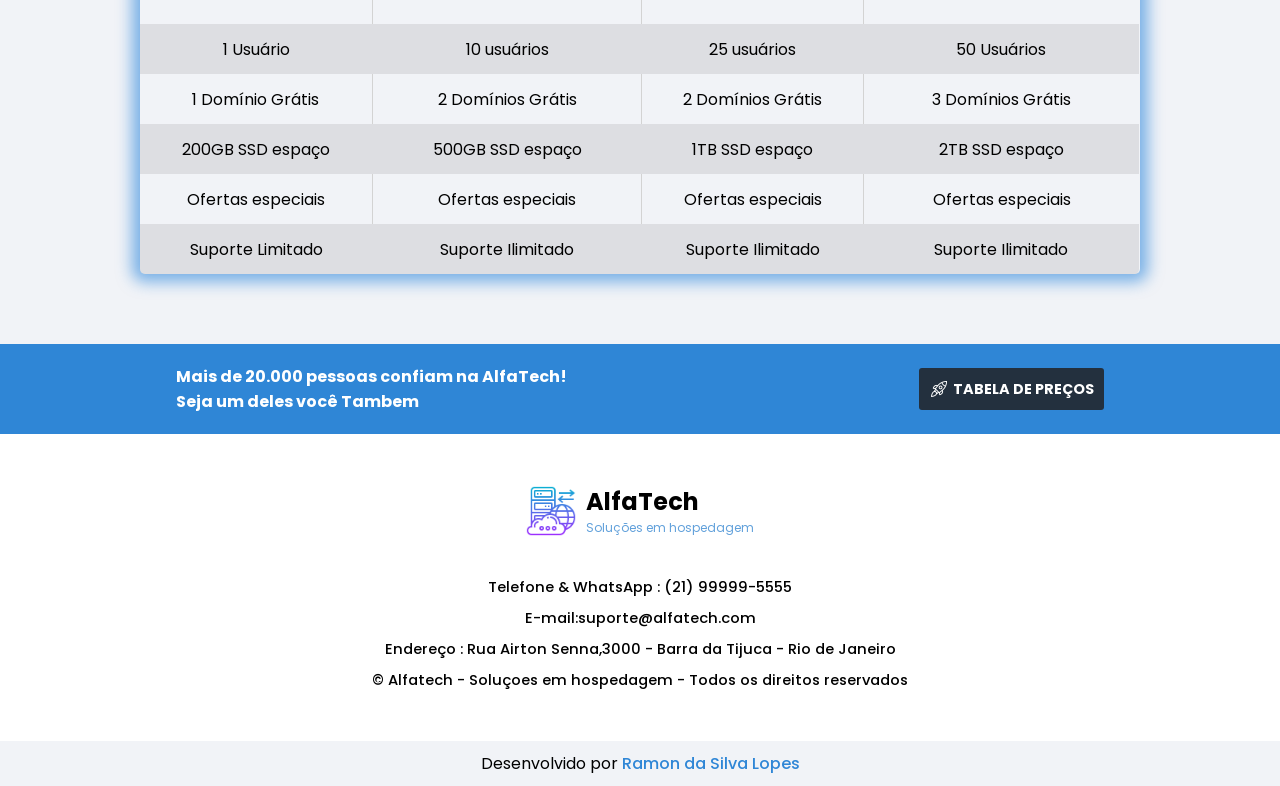
==== commit bc2a30ee: "atualização do projeto tabela" ====
--- a/projetotabela.html
+++ b/projetotabela.html
@@ -4,9 +4,11 @@
 <head>
     <meta charset="UTF-8">
     <meta name="viewport" content="width=device-width, initial-scale=1.0">
-    <link rel="stylesheet" href="estilos/mobilie.css" media="screen" >
-    <link rel="stylesheet" href="estilos/global.css"  media="screen">
-    <link rel="stylesheet" href="https://fonts.googleapis.com/css2?family=Material+Symbols+Outlined:opsz,wght,FILL,GRAD@24,400,0,0" />
+    <link rel="stylesheet" href="estilos/mobilie.css" media="screen">
+    <link rel="stylesheet" href="estilos/global.css" media="screen">
+    <link rel="stylesheet"
+        href="https://fonts.googleapis.com/css2?family=Material+Symbols+Outlined:opsz,wght,FILL,GRAD@24,400,0,0" />
+
     <title>Alpha Tech </title>
 </head>
 
@@ -15,12 +17,16 @@
 
         <div class="fat">
             <div class="logo">
+
                 <img src="image/logo-icone.png" alt="imagem do icone ">
+
                 <div class="logo-texto">
                     <h2>AlfaTec</h2>
                     <p>Solucoes em hospedagem</p>
                 </div>
-            </div>
+
+            </div>
+
             <div class="menu-navegacao">
                 <nav>
                     <ul>
@@ -34,22 +40,47 @@
         </div>
 
         <section id="menu-cel">
-            <div><a href="#"><span class="material-symbols-outlined">
-                menu
-                </span></a></div>
-            <div><a href="#">INFORMAÇÕES</a></div>
-            <div><a href="#">PLANOS</a></div>
-            <div><a href="#">PREÇOS</a></div>
-            <div><a href="#">CONTATO</a></div>
-     
-     
-         </section>
+
+            <div class="icone" id="idicone">
+
+
+                <span class="material-symbols-outlined" id="hamburger">
+
+                    Menu
+                </span>
+
+
+            </div>
+
+            <div class="cel-titulos" id="idcel-titulos">
+
+                <ul>
+                    <a href="#">
+                        <li>INFORMAÇÕES</li>
+                    </a>
+                    <a href="#">
+                        <li>PLANOS</li>
+                    </a>
+                    <a href="#">
+                        <li>PREÇOS</li>
+                    </a>
+                    <a href="#">
+                        <li>CONTATO</li>
+                    </a>
+                </ul>
+
+            </div>
+
+
+
+        </section>
 
     </header>
- 
+
     <main>
-      
+
         <section class="servico">
+
             <div class="servico-texto">
                 <p>Simples - Facil de Usar - 10x mais rápido</p>
                 <h1>O melhor serviço de <br>hospedagem para seu site</h1>
@@ -116,7 +147,7 @@
             <div class="bloco-tabela">
                 <table>
                     <thead>
-                        <tr >
+                        <tr>
                             <th class="linha-thead">
                                 <p class="tabela-texto">PESSOAL</p>
                                 <img src="image/pessoal-icone.png" alt="imgem de usuário">
@@ -182,33 +213,81 @@
             </div>
 
             <div class="quantidade-link">
-                <h4>TABELA DE PREÇOS</h4> <!--colocar image do foguete-->
-            </div>
+                <h4>
+                    <a href="#">
+                        <img src="image/icone-foguete.png" alt="imagem foguete">
+                        TABELA DE PREÇOS
+                    </a>
+                </h4> <!--colocar image do foguete-->
+            </div>
+        </section>
+
+        <section class="endereco">
+
+            <div class="endereco-logo">
+
+                <img src="image/logo-icone.png" alt="imagem da logo">
+
+                <div class="endereco-titulos">
+                    <h2>AlfaTech</h2>
+
+                    <p>Soluções em hospedagem</p>
+                </div>
+
+            </div>
+
+            <div class="endereco-texto">
+                <ul>
+                    <li>Telefone & WhatsApp : (21) 99999-5555</li>
+                    <li>E-mail:suporte@alfatech.com</li>
+                    <li>Endereço : Rua Airton Senna,3000 - Barra da Tijuca - Rio de Janeiro</li>
+                    <li>&copy Alfatech - Soluçoes em hospedagem - Todos os direitos reservados</li>
+                </ul>
+            </div>
+
         </section>
 
     </main>
 
-    <section class="endereco">
-        <div class="endereco-logo">
-            <img src="image/logo-icone.png" alt="imagem da logo">
-            <h3>AlfaTech</h3>
-            <p>Soluções em hospedagem</p>
-
-        </div>
-
-        <div class="endereco-texto">
-            <ul>
-                <li>Telefone & WhatsApp : (21) 99999-5555</li>
-                <li>E-mail:suporte@alfatech.com</li>
-                <li>Endereço : Rua Airton Senna,3000 - Barra da Tijuca - Rio de Janeiro</li>
-                <li>Alfatech - Soluçoes em hospedagem - Todos os direitos reservados</li>
-            </ul>
-        </div>
-    </section>
+
 
     <footer>
-        <span>Desenvolvido por - Ramon da Silva Lopes</span>
+        <span>Desenvolvido por <span>Ramon da Silva Lopes</span></span>
     </footer>
+
+    <script>
+
+        let hamburger = document.getElementById('hamburger') /*icone*/
+        let menu = document.getElementById('idcel-titulos') /*div com menu*/
+        let divhamburger = document.getElementById('idicone')
+
+        menu.style.display = "none"
+
+        
+        
+        divhamburger.addEventListener('click' , clicouNovamente)
+       
+
+        function clicouNovamente() {
+
+            if (menu.style.display == "none") {
+                
+                menu.style.display = "block"
+                
+            } else if (menu.style.display == "block") {
+                
+                menu.style.display = "none"
+                
+
+            }
+
+        }
+
+
+    </script>
+
 </body>
 
+
+
 </html>
--- a/estilos/mobilie.css
+++ b/estilos/mobilie.css
@@ -5,16 +5,16 @@
 
 
 @media screen and (max-width:855px)  {
+
     
-    header > #menu-cel > div {
+    header > #menu-cel > .icone {
        
         
         display: block;
-        
+           
+    }
 
-    
-        
-    }
+   
 
   
     .menu-navegacao{
@@ -22,6 +22,8 @@
         display: none;
     }
 
+
+    
     
 
 }
--- a/estilos/global.css
+++ b/estilos/global.css
@@ -25,53 +25,63 @@
     padding: 30px 30px;
 }
 
- #menu-cel > div{
-
-    
-    text-align: center;
-    display:none;
+
+/* menu cel  */
+
+
+
+#menu-cel > .icone{
+
+    display: none;
+    cursor: pointer;
+}
+
+ #menu-cel > .icone , .cel-titulos {
+
+    text-align: center;
+    background-color:#62a1db;
    
-    
-    
-
-}
-
-header > #menu-cel > div {
-
-    padding: 8px;
-    background-color:#62a1db;
-    
-}
-
-header > #menu-cel > div a{
-
-    display: block;
-  
-}
-
-header > #menu-cel > div a {
-
-    color: white;
-    
-}
-
-
-
-header > #menu-cel > div:hover{
+ }
+
+
+
+ #menu-cel > .icone >  .material-symbols-outlined  {
+
+    color: rgb(255, 255, 255);
+    padding-top: 5px;
+    line-height: 35px;
+    
+ }
+
+ #menu-cel > .cel-titulos > ul > a  {
+
+    color: white;
+    
+    
+ }
+
+ #menu-cel > .cel-titulos > ul li:hover{
 
     background-color: white;
-
-    
-}
-
-header > #menu-cel > div a:hover{
-
     color: black;
-}
+
+ }
+
+ 
+
+ #menu-cel > .cel-titulos > ul > a > li {
+
+    padding: 5px 0px;
+
+ }
+
+
+/* termino do menu cel */
 
 header> .fat >.logo {
 
     display: flex;
+    flex-direction: row;
     gap: 10px;
 
 }
@@ -90,7 +100,15 @@
     list-style-type: none;
 }
 
-header > .fat >.menu-navegacao>nav>ul>li>a {
+header> .fat >.menu-navegacao>nav>ul>li:hover {
+
+    text-decoration: underline 2px black;
+    
+}
+
+
+
+header > .fat >.menu-navegacao>nav>ul>li > a {
 
     color: black;
 }
@@ -109,10 +127,14 @@
     width: 50px;
 }
 
+/* .........MAIN......... */
+
 .servico {
 
     background-color: #2F86D6;
 }
+
+
 
 main>.servico {
 
@@ -151,27 +173,28 @@
     justify-content: space-around;
     background-color: #23303E;
     color: white;
-    padding: 20px 20px;
+    padding: 20px 0px;
     align-items: center;
 }
 
 main>.hospede>.hospede-texto>h2 {
 
-    font-size: 20px;
+    font-size: 1rem;
     font-weight: 500;
 
 }
 
-main>.hospede>.hospede-texto>p {
-
-    font-size: 15px;
-}
-
-main>.hospede>.hospede-link>h4 {
+main>.hospede>.hospede-texto > p {
+
+    font-size: 0.9rem;
+}
+
+main>.hospede>.hospede-link > h4 {
 
     background-color: #2F86D6;
     padding: 10px 10px 10px 15px;
     border-radius: 3px;
+    font-size: 0.9rem;
 
 }
 
@@ -268,14 +291,6 @@
 
 }
 
-.hospede-tabela > .bloco-tabela > table{
-
-    
-    box-shadow:  0px 0px 15px 8px  #157ad88c;
-    border-radius:5px;
-    overflow: hidden;
-}
-
 
 
 .hospede-tabela > .bloco-tabela > table > tbody > tr:nth-child(odd){
@@ -290,24 +305,28 @@
     padding: 50px 0px;
 }
 
+
+
 .hospede-tabela > .bloco-tabela > table {
 
-   
+    overflow: hidden;
     border-collapse: collapse;
     max-width: 1000px;
     height: 500px;
     margin: 0px auto ;
     text-align: center;
-    
-}
-
-
+    box-shadow:  0px 0px 15px 8px  #157ad88c;
+    border-radius:5px;
+    
+    
+}
 
 
 .hospede > table > tr , td , th  {
 
     
     border-collapse: collapse;
+    
     
 
 }
@@ -328,29 +347,113 @@
 
 .hospede-tabela> .bloco-tabela > table>thead>tr>th>img {
 
-    width: 120px;
-}
-
-
-/* media querry */
-
-/* @media (max-width:855px){
-
-    #menu-cel > div {
-       
-        display: block;
-       
-    
-        
-    }
-
-  
-
-    .menu-navegacao{
-
-        display: none;
-    }
-
-
-
-} */+    width: 130px;
+}
+
+/* tarja azul */
+
+main > .quantidade-pessoas{
+
+    display: flex;
+    flex-direction: row;
+    justify-content: space-around;
+    align-items: center;
+    background-color: #2F86D6;
+    color: white;
+    padding: 20px 0px;
+
+}
+
+main > .quantidade-pessoas > .quantidade-texto > h1 {
+
+    font-size: 1rem;
+
+}
+
+main > .quantidade-pessoas > .quantidade-link > h4 {
+
+    font-size: 0.9rem;
+    background-color: #23303E;
+    padding: 10px 10px 10px 15px;
+    border-radius: 3px;
+
+
+}
+
+main > .quantidade-pessoas > .quantidade-link > h4 > a > img {
+
+    position: relative;
+    right: 3px;
+    top:3px;
+}
+
+main > .quantidade-pessoas > .quantidade-link > h4 > a {
+
+    color: white;
+}
+
+
+/* footer */
+
+main > .endereco {
+
+    text-align: center;
+}
+
+main > .endereco > .endereco-logo{
+
+    display: flex;
+    flex-direction: row;
+    align-items: center;
+    justify-content: center;
+    padding: 50px 0px 20px 0px;
+    gap: 10px;
+}
+
+
+main > .endereco > .endereco-logo > .endereco-titulos > p{
+
+    font-size: 12px;
+    text-align: left;
+    color: #62a1db;
+}
+
+main > .endereco > .endereco-logo > .endereco-titulos > h2{
+
+    
+    text-align: left;
+
+}
+
+main > .endereco >.endereco-logo > img {
+
+    width: 50px;
+}
+
+main > .endereco > .endereco-texto {
+
+    padding: 20px 0px 40px 0px;
+}
+
+main > .endereco > .endereco-texto > ul > li {
+
+    padding-bottom: 10px;
+    font-weight: 500;
+    font-size: 0.92rem;
+    
+}
+
+
+footer{
+
+    background-color: #F1F3F7;
+    text-align: center;
+    padding: 10px 0px;
+}
+
+footer > span > span {
+
+    color: #2F86D6;
+    font-weight: 500;
+
+}
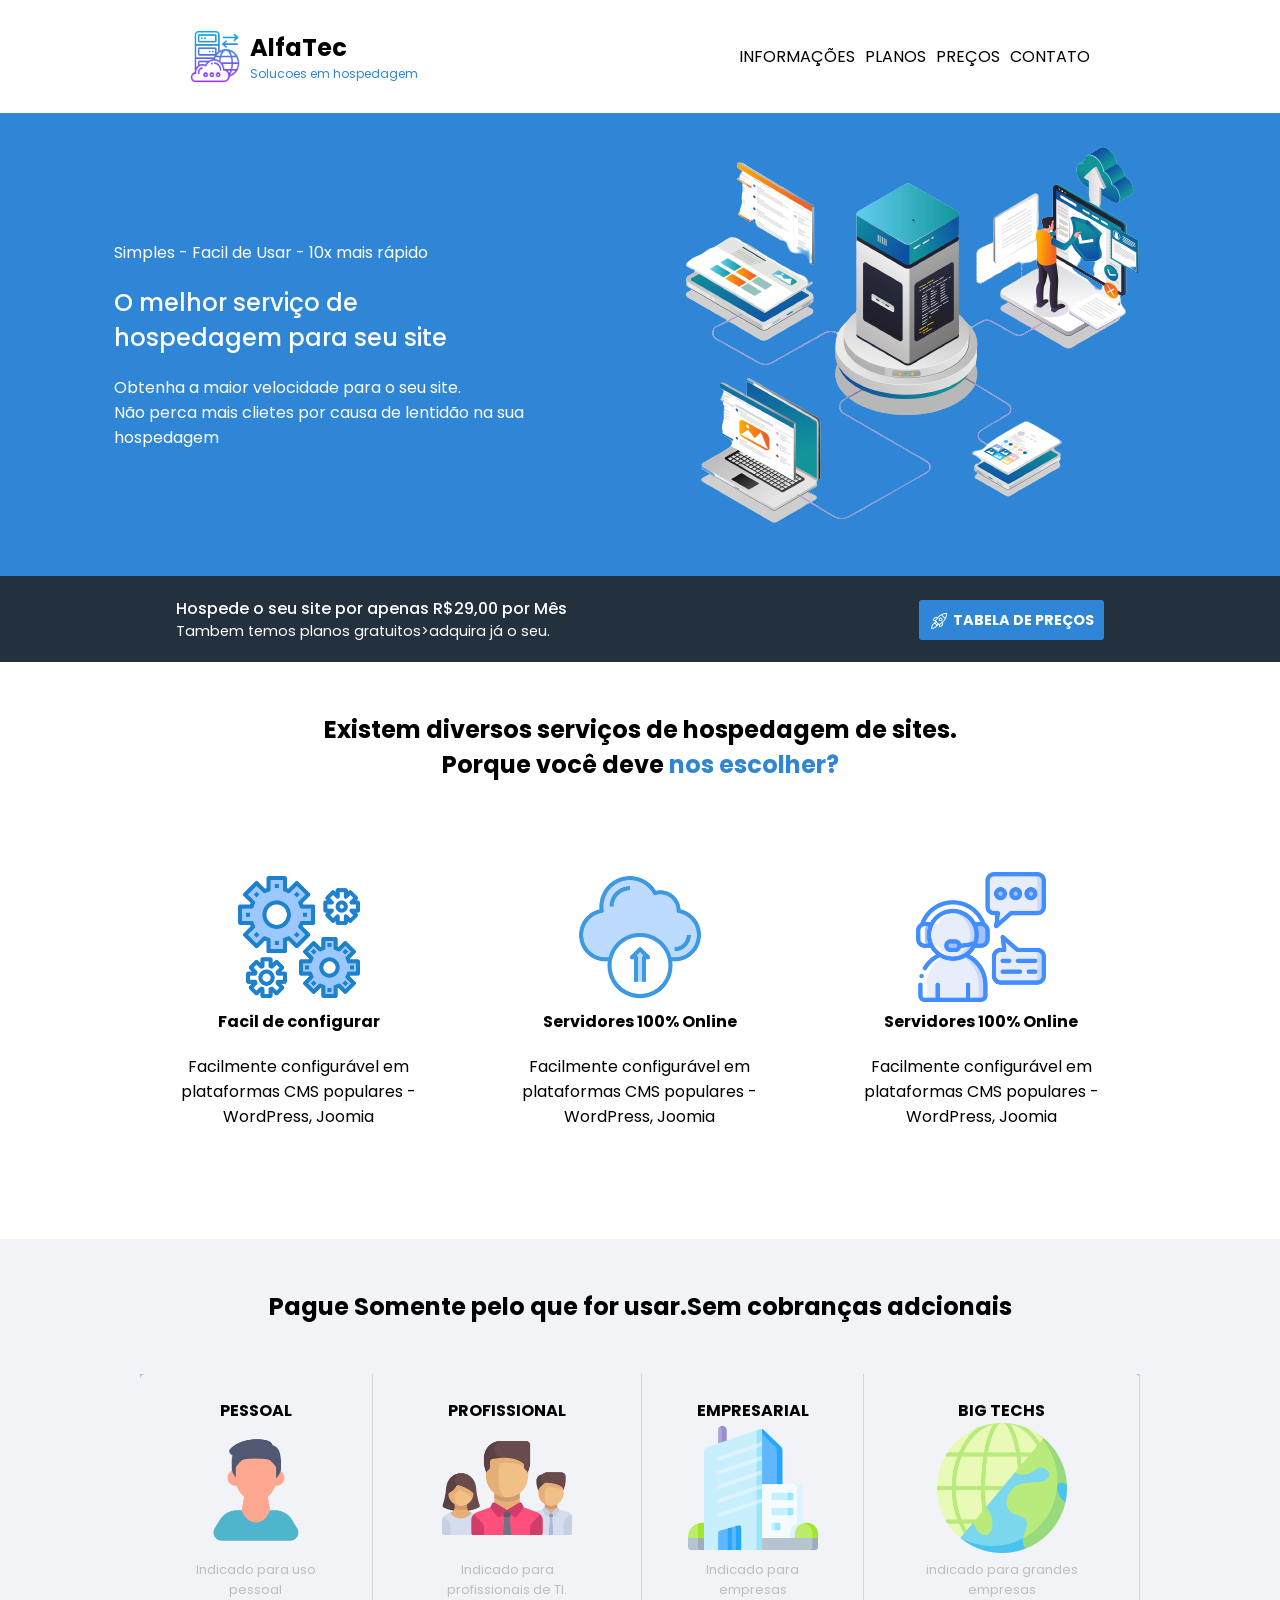
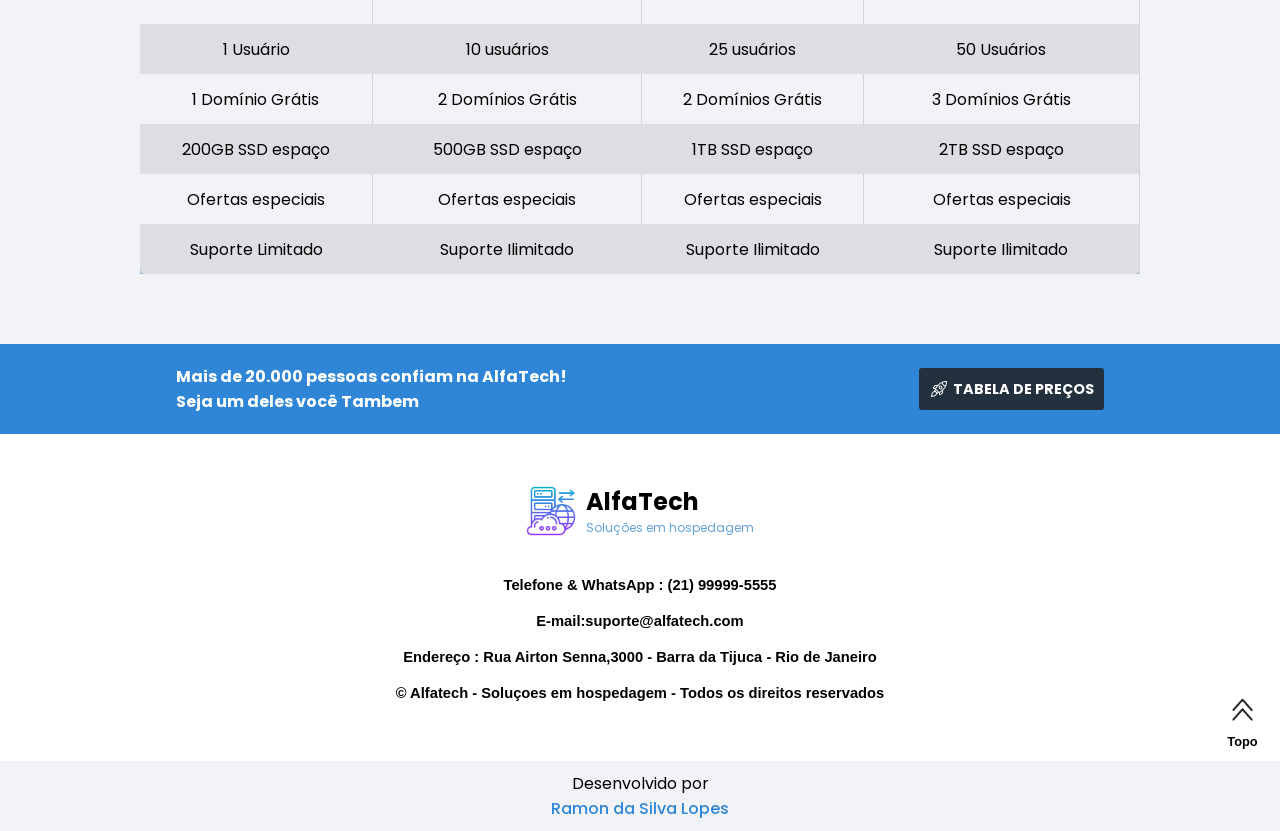
==== commit 3a36db16: "finalização do projeto tabela" ====
--- a/projetotabela.html
+++ b/projetotabela.html
@@ -4,6 +4,7 @@
 <head>
     <meta charset="UTF-8">
     <meta name="viewport" content="width=device-width, initial-scale=1.0">
+    <link rel="shortcut icon" href="image/logo-icone.png" type="image/x-icon">
     <link rel="stylesheet" href="estilos/mobilie.css" media="screen">
     <link rel="stylesheet" href="estilos/global.css" media="screen">
     <link rel="stylesheet"
@@ -12,10 +13,10 @@
     <title>Alpha Tech </title>
 </head>
 
-<body>
+<body onresize="mudou()">
     <header>
 
-        <div class="fat">
+        <div class="fat" id="idfat">
             <div class="logo">
 
                 <img src="image/logo-icone.png" alt="imagem do icone ">
@@ -30,10 +31,10 @@
             <div class="menu-navegacao">
                 <nav>
                     <ul>
-                        <li><a href="#">INFORMAÇÕES</a></li>
-                        <li><a href="#">PLANOS</a></li>
+                        <li><a href="#engrenagem">INFORMAÇÕES</a></li>
+                        <li><a href="#idhospede-tabela">PLANOS</a></li>
                         <li><a href="#">PREÇOS</a></li>
-                        <li><a href="#">CONTATO</a></li>
+                        <li><a href="#idendereco">CONTATO</a></li>
                     </ul>
                 </nav>
             </div>
@@ -55,16 +56,16 @@
             <div class="cel-titulos" id="idcel-titulos">
 
                 <ul>
-                    <a href="#">
+                    <a href="#engrenagem">
                         <li>INFORMAÇÕES</li>
                     </a>
-                    <a href="#">
+                    <a href="#idhospede-tabela">
                         <li>PLANOS</li>
                     </a>
                     <a href="#">
                         <li>PREÇOS</li>
                     </a>
-                    <a href="#">
+                    <a href="#idendereco">
                         <li>CONTATO</li>
                     </a>
                 </ul>
@@ -79,7 +80,7 @@
 
     <main>
 
-        <section class="servico">
+        <section class="servico" id="idservico">
 
             <div class="servico-texto">
                 <p>Simples - Facil de Usar - 10x mais rápido</p>
@@ -92,9 +93,11 @@
             <div class="servico-img">
                 <img src="image/imagem-banner.png" alt="imagem do banner">
             </div>
-        </section>
-
-        <section class="hospede">
+
+        </section>
+
+        <section class="hospede" id="idhospede">
+
             <div class="hospede-texto">
                 <h2>Hospede o seu site por apenas R$29,00 por Mês</h2>
                 <p>Tambem temos planos gratuitos>adquira já o seu.</p>
@@ -103,8 +106,10 @@
             <div class="hospede-link">
 
                 <h4>
-                    <img src="image/icone-foguete.png" alt="imagem foguete">
-                    TABELA DE PREÇOS
+                    <a href="#">
+                        <img src="image/icone-foguete.png" alt="imagem foguete">
+                        TABELA DE PREÇOS
+                    </a>
 
 
                 </h4>
@@ -112,12 +117,14 @@
         </section>
 
 
-        <section class="engrenagem">
+        <section class="engrenagem" id="engrenagem">
+
             <div class="engrenagem-titulo">
                 <h1>Existem diversos serviços de hospedagem de sites. <br> Porque você deve <mark>nos escolher?</mark>
                 </h1>
             </div>
-            <div class="engrenagem-info">
+
+            <div class="engrenagem-info" id="idengrenagem-info">
 
                 <div class="engrenagem-image">
                     <img src="image/icone-engrenagens.png" alt="imagem de uma engrenagem">
@@ -139,12 +146,12 @@
 
         </section>
 
-        <section class="hospede-tabela">
+        <section class="hospede-tabela" id="idhospede-tabela">
 
 
             <h1>Pague Somente pelo que for usar.Sem cobranças adcionais </h1>
 
-            <div class="bloco-tabela">
+            <div class="bloco-tabela" id="idbloco-tabela">
                 <table>
                     <thead>
                         <tr>
@@ -207,7 +214,8 @@
 
         </section>
 
-        <section class="quantidade-pessoas">
+        <section class="quantidade-pessoas" id="idquantidade-pessoas">
+
             <div class="quantidade-texto">
                 <h1>Mais de 20.000 pessoas confiam na AlfaTech! <br> Seja um deles você Tambem </h1>
             </div>
@@ -222,7 +230,7 @@
             </div>
         </section>
 
-        <section class="endereco">
+        <section class="endereco" id="idendereco">
 
             <div class="endereco-logo">
 
@@ -236,7 +244,7 @@
 
             </div>
 
-            <div class="endereco-texto">
+            <div class="endereco-texto" id="idendereco-texto">
                 <ul>
                     <li>Telefone & WhatsApp : (21) 99999-5555</li>
                     <li>E-mail:suporte@alfatech.com</li>
@@ -245,6 +253,15 @@
                 </ul>
             </div>
 
+            <div class="seta-cima" id="seta-cima">
+
+                <a href="#idfat">
+                    <img src="image/top-arrow-icon-on-transparent-background-free-png.webp" alt="seta pra cima"><br>
+                    <span>Topo</span>
+                </a>
+
+            </div>
+
         </section>
 
     </main>
@@ -252,7 +269,8 @@
 
 
     <footer>
-        <span>Desenvolvido por <span>Ramon da Silva Lopes</span></span>
+
+        <span>Desenvolvido por <br><span>Ramon da Silva Lopes</span></span>
     </footer>
 
     <script>
@@ -261,28 +279,37 @@
         let menu = document.getElementById('idcel-titulos') /*div com menu*/
         let divhamburger = document.getElementById('idicone')
 
+
         menu.style.display = "none"
 
-        
-        
-        divhamburger.addEventListener('click' , clicouNovamente)
-       
+        divhamburger.addEventListener('click', clicouNovamente)
 
         function clicouNovamente() {
 
             if (menu.style.display == "none") {
-                
+
                 menu.style.display = "block"
-                
+
             } else if (menu.style.display == "block") {
-                
+
                 menu.style.display = "none"
-                
+
 
             }
 
         }
 
+        function mudou() {
+
+            if (window.innerWidth >= 855) {
+
+                menu.style.display = "none"
+            }
+
+        }
+
+
+
 
     </script>
 
--- a/estilos/mobilie.css
+++ b/estilos/mobilie.css
@@ -3,27 +3,164 @@
 @import url('https://fonts.googleapis.com/css2?family=Poppins:ital,wght@0,100;0,200;0,300;0,400;0,500;0,600;0,700;0,800;0,900;1,100;1,200;1,300;1,400;1,500;1,600;1,700;1,800;1,900&display=swap');
 
 
+/* menu navegação */
 
-@media screen and (max-width:855px)  {
+@media screen and (max-width:855px) {
 
-    
-    header > #menu-cel > .icone {
-       
-        
+
+    header>#menu-cel>.icone {
+
+
         display: block;
-           
+
     }
 
-   
-
-  
-    .menu-navegacao{
+    .menu-navegacao {
 
         display: none;
     }
 
+}
 
+@media(max-width:927px) {
+
+    main>#idservico {
+
+        display: flex;
+        flex-direction: column;
+
+    }
+
+    main>#idservico>.servico-texto {
+        padding-top: 30px;
+        width: 100%;
+        text-align: center;
+    }
+
+    main>#idservico>.servico-img {
+
+        text-align: center;
+    }
+
+    main>#idservico>.servico-img>img {
+
+        width: 100%;
+
+    }
+}
+
+/* media tarja azul e tarja preta */
+
+@media screen and (max-width:600px) {
+
+    main>#idhospede {
+
+        display: flex;
+        flex-direction: column;
+
+
+    }
+
+    main>#idhospede>.hospede-texto {
+
+        text-align: center;
+        padding: 10px 10px 20px 10px;
+
+    }
+
+    main>#idhospede>.hospede-texto>h2,
+    p {
+
+        padding: 5px;
+    }
+
+    main>#idquantidade-pessoas {
+
+        display: flex;
+        flex-direction: column;
+        text-align: center;
+    }
+
+    main>#idquantidade-pessoas>.quantidade-texto {
+
+        padding: 10px 10px 20px 10px;
+
+    }
+
+    main>#idquantidade-pessoas>.quantidade-texto>h1 {
+
+        font-size: 0.9rem;
+
+    }
+
+
+
+}
+
+/* media engrenagem */
+@media screen and (max-width:560px) {
+
+    main>.engrenagem>.engrenagem-titulo>h1 {
+
+        font-size: 1.29rem;
+        width: 90%;
+        margin: 0px auto;
+    }
+
+    main>.engrenagem>#idengrenagem-info {
+
+        display: flex;
+        flex-direction: column;
+
+
+
+    }
+
+}
+
+/* media tabela */
+@media screen and (max-width:783px) {
+
+    main>#idhospede-tabela>#idbloco-tabela>table {
+
+        font-size: 0.8rem;
+
+
+
+    }
+
+    main>#idhospede-tabela>#idbloco-tabela {
+
+        width: 90%;
+        margin: 0px auto;
+
+
+
+    }
+
+}
+
+/* section address */
+
+@media screen and (max-width:540px) {
+
+    main > .endereco > #idendereco-texto > ul > li{
+
+      font-size: 0.8rem;
+      width: 90%;
+      margin: 0px auto;
+      font-weight: 600;
+      
+      
+       
+       
+        
+    }
+
+    main > #idendereco  {
+
+        height: 420px;
+       
+    }
     
-    
-
 }
--- a/estilos/global.css
+++ b/estilos/global.css
@@ -8,7 +8,7 @@
     box-sizing: border-box;
     font-family: poppins, sans-serif;
     text-decoration: none;
-    
+    list-style-type: none;
    
 
 }
@@ -189,19 +189,20 @@
     font-size: 0.9rem;
 }
 
-main>.hospede>.hospede-link > h4 {
+main>.hospede>.hospede-link > h4 > a {
 
     background-color: #2F86D6;
     padding: 10px 10px 10px 15px;
     border-radius: 3px;
     font-size: 0.9rem;
-
-}
-
-main>.hospede>.hospede-link>h4>img {
+    color: white;
+
+}
+
+main>.hospede>.hospede-link>h4> a >img {
 
     position: relative;
-    top: 3px;
+    top: 4px;
     right: 3px;
 }
 
@@ -273,7 +274,9 @@
 
 /* sessao da tabela */
 
-th{
+
+
+.hospede-tabela > .bloco-tabela > table > thead > tr > th{
 
     height: 250px;
     
@@ -305,15 +308,19 @@
     padding: 50px 0px;
 }
 
-
+.hospede-tabela > .bloco-tabela {
+
+    max-width: 1000px;
+    margin: 0px auto;
+    overflow-x: auto;
+}
 
 .hospede-tabela > .bloco-tabela > table {
 
-    overflow: hidden;
+    overflow-x: hidden;
     border-collapse: collapse;
-    max-width: 1000px;
+    width: 100%;
     height: 500px;
-    margin: 0px auto ;
     text-align: center;
     box-shadow:  0px 0px 15px 8px  #157ad88c;
     border-radius:5px;
@@ -398,6 +405,8 @@
 main > .endereco {
 
     text-align: center;
+    position: relative;
+    
 }
 
 main > .endereco > .endereco-logo{
@@ -437,23 +446,56 @@
 
 main > .endereco > .endereco-texto > ul > li {
 
-    padding-bottom: 10px;
-    font-weight: 500;
+    padding-bottom: 20px;
+    font-weight: 600;
     font-size: 0.92rem;
     
 }
 
+.endereco > .seta-cima> a > img {
+
+    width: 35px;
+    
+}
+
+.endereco > .seta-cima {
+
+    position: absolute;
+    bottom: 8px;
+    right: 10px;
+    padding: 0px 10px;
+    
+      
+}
+
+.endereco > .seta-cima > a > span:hover{
+
+   text-decoration: underline;
+   transition: 800ms;
+}
+
+.endereco > .seta-cima span{
+
+    color: black;
+    font-weight: 600;
+    font-size: 0.8rem;
+}
+
 
 footer{
 
     background-color: #F1F3F7;
     text-align: center;
     padding: 10px 0px;
+    position: relative;
+   
 }
 
 footer > span > span {
 
     color: #2F86D6;
     font-weight: 500;
-
-}
+    
+
+}
+
